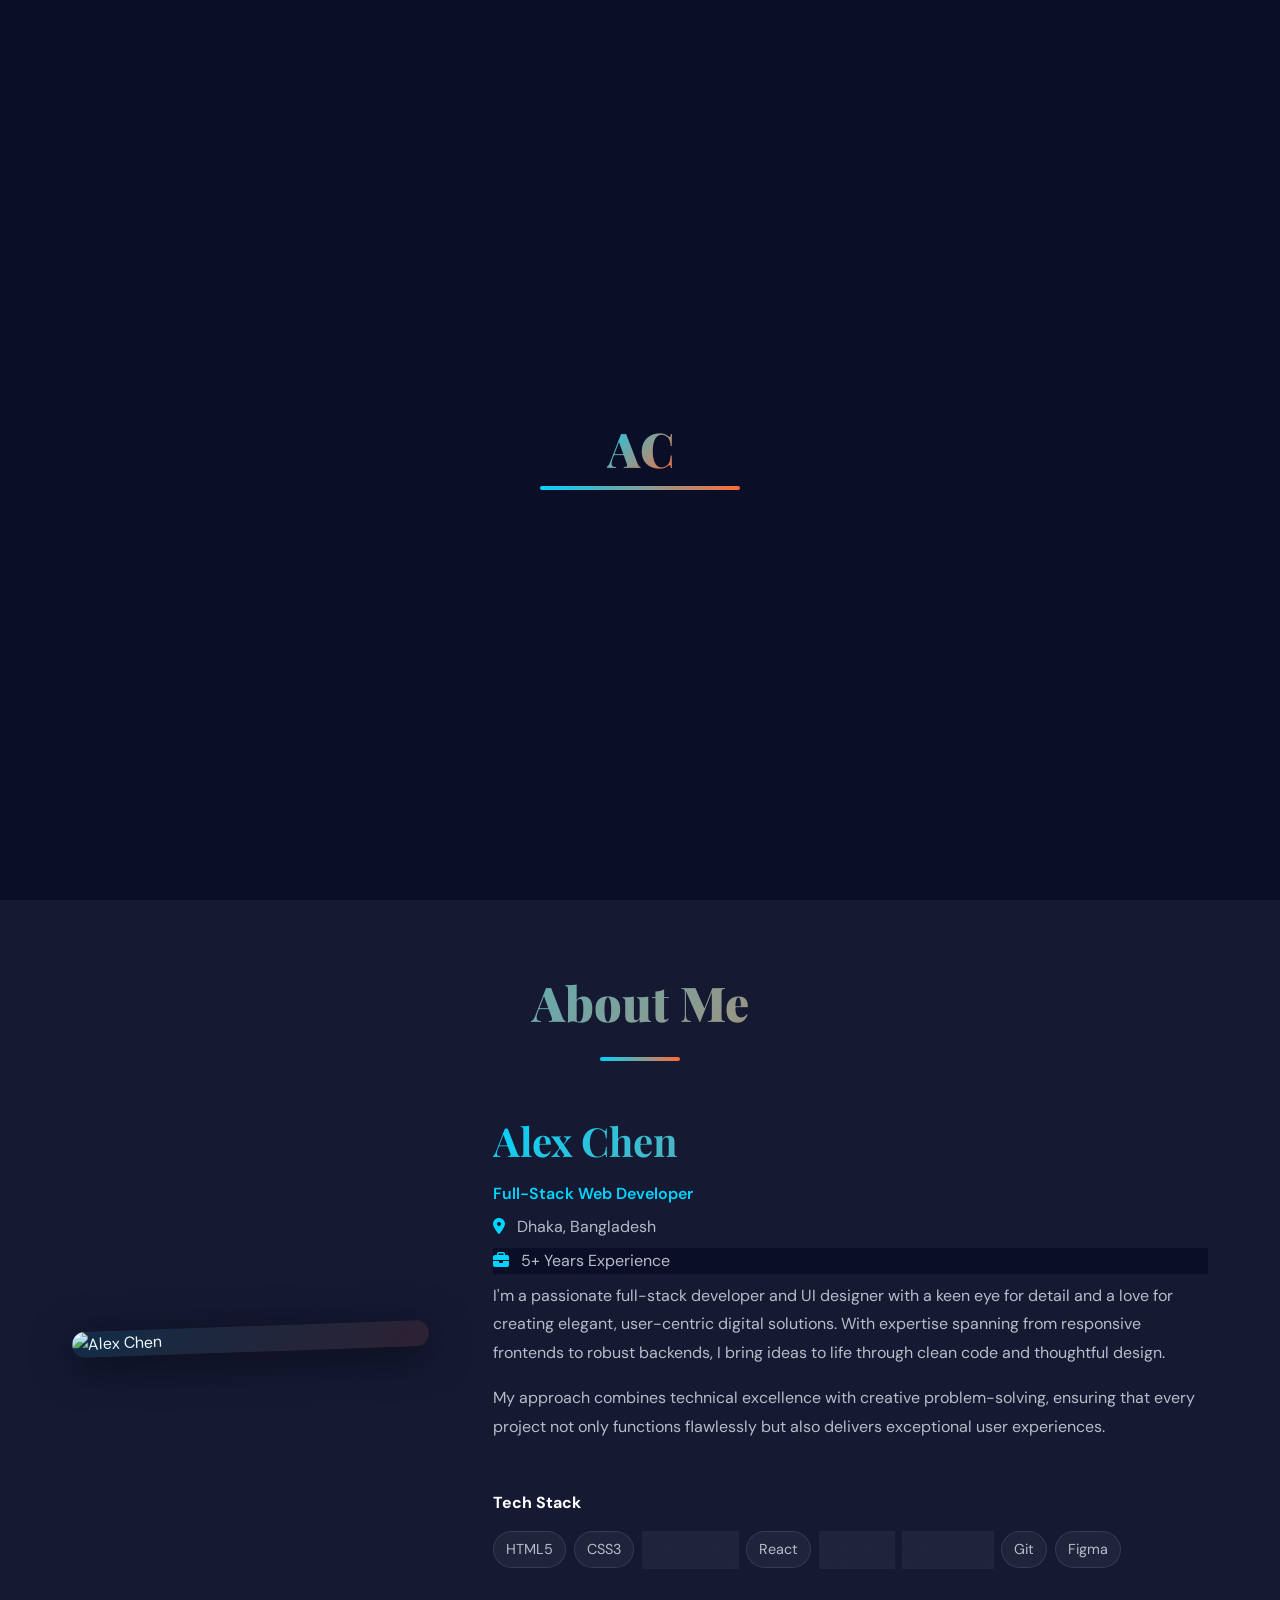
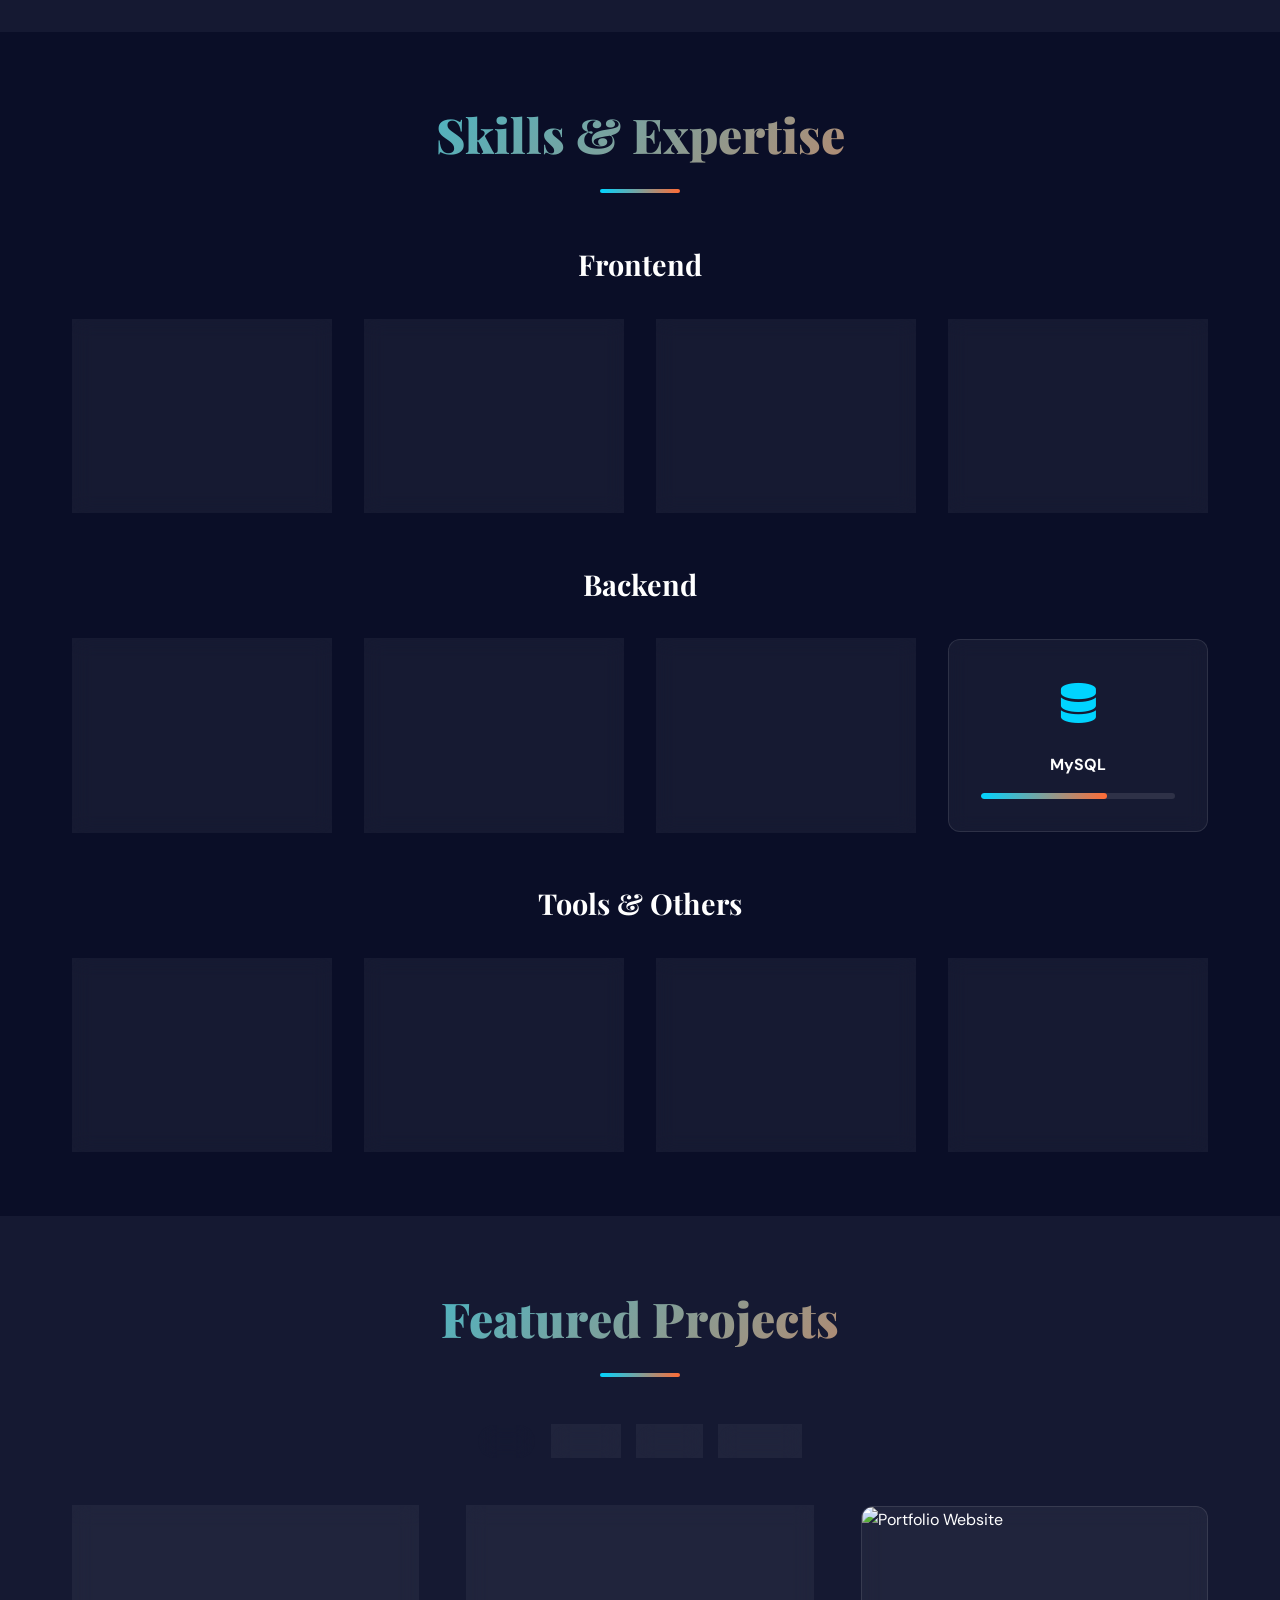
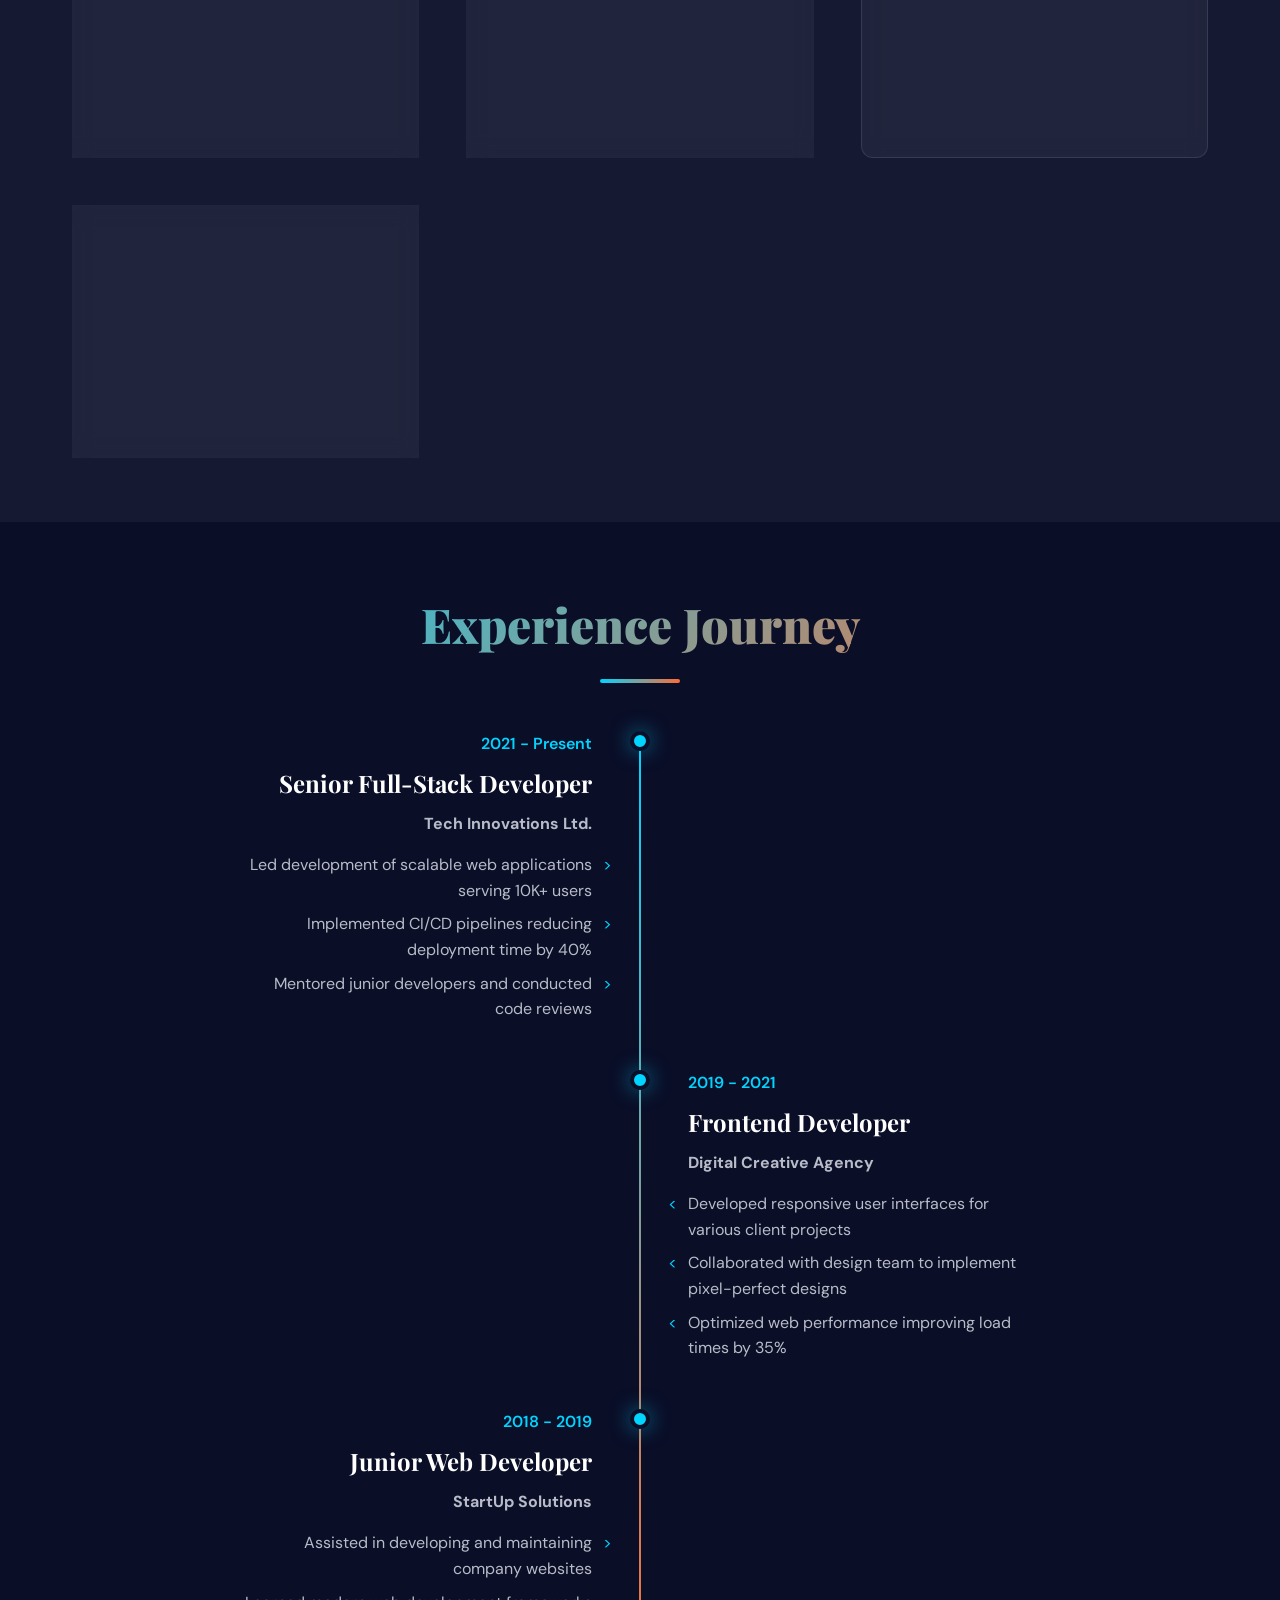
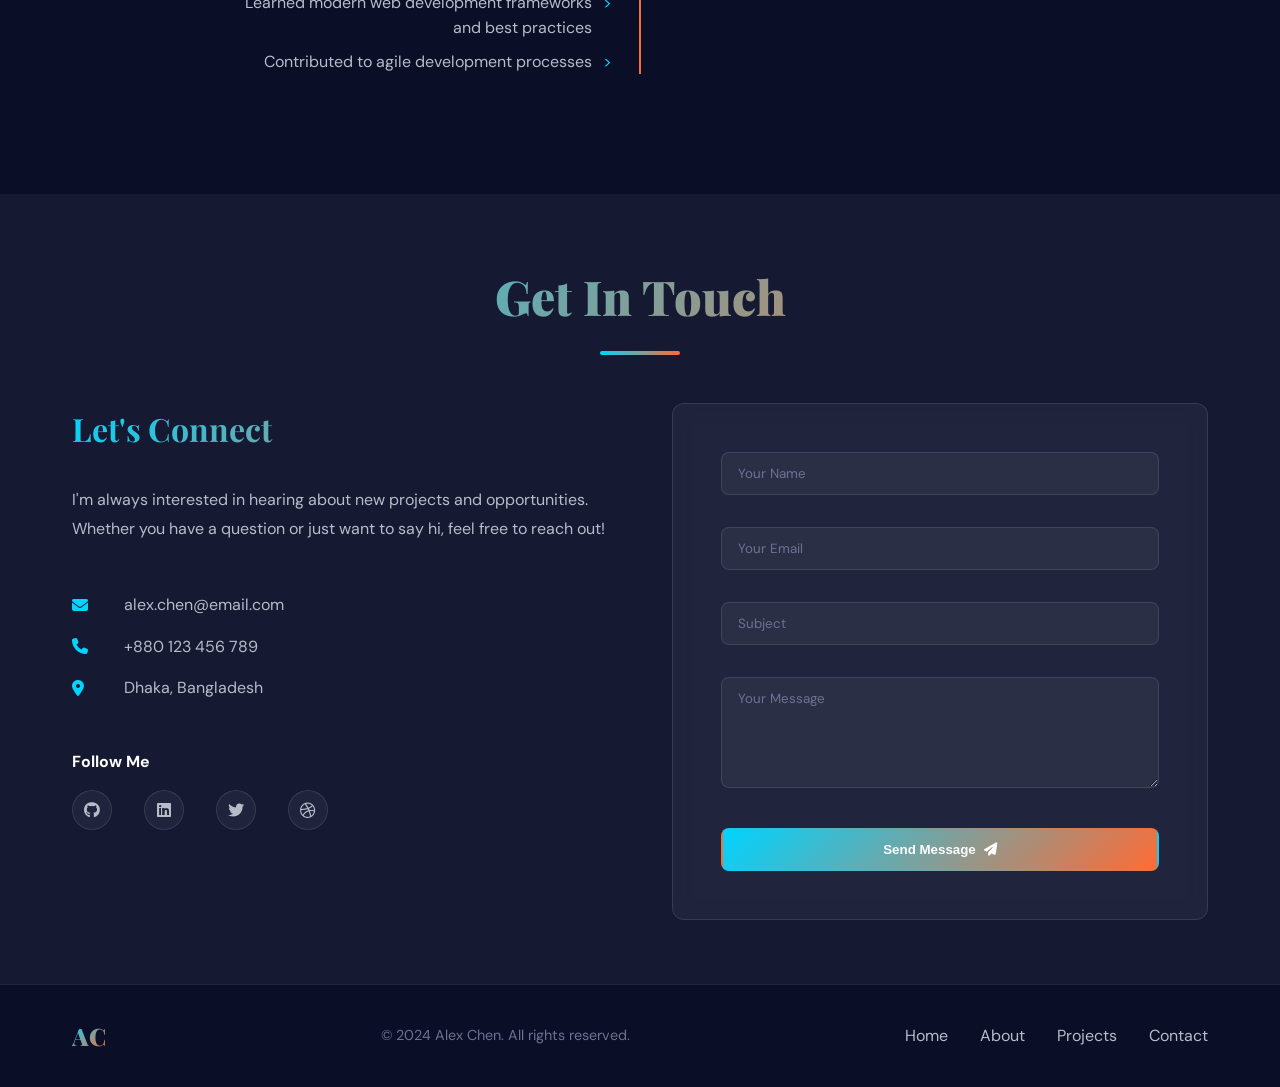
==== portfolio-single-file.html @ f61b3141 "Add files via upload" ====
<!DOCTYPE html>
<html lang="en">
<head>
    <meta charset="UTF-8">
    <meta name="viewport" content="width=device-width, initial-scale=1.0">
    <title>Alex Chen - Full-Stack Developer & UI Designer</title>
    <link rel="preconnect" href="https://fonts.googleapis.com">
    <link rel="preconnect" href="https://fonts.gstatic.com" crossorigin>
    <link href="https://fonts.googleapis.com/css2?family=Playfair+Display:wght@400;700;900&family=DM+Sans:wght@300;400;500;600;700&display=swap" rel="stylesheet">
    <link rel="stylesheet" href="https://cdnjs.cloudflare.com/ajax/libs/font-awesome/6.4.0/css/all.min.css">
    <style>
        :root {
            --primary-color: #00d4ff;
            --secondary-color: #ff6b35;
            --accent-color: #00d4ff;
            --bg-primary: #0a0e27;
            --bg-secondary: #151932;
            --bg-tertiary: #1e2139;
            --text-primary: #ffffff;
            --text-secondary: #b8bcc8;
            --text-muted: #6c7293;
            --border-color: rgba(255, 255, 255, 0.1);
            --glass-bg: rgba(255, 255, 255, 0.05);
            --glass-border: rgba(255, 255, 255, 0.1);
            --font-display: 'Playfair Display', serif;
            --font-body: 'DM Sans', sans-serif;
            --spacing-xs: 0.5rem;
            --spacing-sm: 1rem;
            --spacing-md: 2rem;
            --spacing-lg: 3rem;
            --spacing-xl: 4rem;
            --radius-sm: 8px;
            --radius-md: 12px;
            --radius-lg: 20px;
            --transition-fast: 0.2s ease;
            --transition-normal: 0.3s ease;
            --transition-slow: 0.5s ease;
            --shadow-sm: 0 2px 10px rgba(0, 0, 0, 0.3);
            --shadow-md: 0 4px 20px rgba(0, 0, 0, 0.4);
            --shadow-lg: 0 8px 40px rgba(0, 0, 0, 0.5);
            --shadow-glow: 0 0 30px rgba(0, 212, 255, 0.3);
        }

        * {
            margin: 0;
            padding: 0;
            box-sizing: border-box;
        }

        html {
            scroll-behavior: smooth;
        }

        body {
            font-family: var(--font-body);
            background: var(--bg-primary);
            color: var(--text-primary);
            line-height: 1.6;
            overflow-x: hidden;
        }

        body::before {
            content: '';
            position: fixed;
            top: 0;
            left: 0;
            width: 100%;
            height: 100%;
            background-image: repeating-linear-gradient(45deg, transparent, transparent 1px, rgba(255, 255, 255, 0.01) 1px, rgba(255, 255, 255, 0.01) 2px);
            pointer-events: none;
            z-index: 1;
        }

        .container {
            max-width: 1200px;
            margin: 0 auto;
            padding: 0 var(--spacing-md);
        }

        section {
            padding: var(--spacing-xl) 0;
            position: relative;
            z-index: 2;
        }

        .section-header {
            text-align: center;
            margin-bottom: var(--spacing-lg);
        }

        .section-title {
            font-family: var(--font-display);
            font-size: 3rem;
            font-weight: 900;
            background: linear-gradient(135deg, var(--primary-color), var(--secondary-color));
            -webkit-background-clip: text;
            -webkit-text-fill-color: transparent;
            background-clip: text;
            margin-bottom: var(--spacing-sm);
        }

        .section-line {
            width: 80px;
            height: 4px;
            background: linear-gradient(90deg, var(--primary-color), var(--secondary-color));
            margin: 0 auto;
            border-radius: 2px;
        }

        .loading-screen {
            position: fixed;
            top: 0;
            left: 0;
            width: 100%;
            height: 100%;
            background: var(--bg-primary);
            display: flex;
            align-items: center;
            justify-content: center;
            z-index: 9999;
            transition: opacity 0.5s ease, visibility 0.5s ease;
        }

        .loading-screen.hidden {
            opacity: 0;
            visibility: hidden;
        }

        .loading-content {
            text-align: center;
        }

        .loading-logo .logo-text {
            font-family: var(--font-display);
            font-size: 3rem;
            font-weight: 900;
            background: linear-gradient(135deg, var(--primary-color), var(--secondary-color));
            -webkit-background-clip: text;
            -webkit-text-fill-color: transparent;
            background-clip: text;
            animation: pulse 2s infinite;
        }

        .loading-bar {
            width: 200px;
            height: 4px;
            background: rgba(255, 255, 255, 0.1);
            border-radius: 2px;
            overflow: hidden;
            position: relative;
        }

        .loading-bar::after {
            content: '';
            position: absolute;
            top: 0;
            left: 0;
            width: 100%;
            height: 100%;
            background: linear-gradient(90deg, var(--primary-color), var(--secondary-color));
            animation: loading 2s ease-in-out infinite;
        }

        @keyframes loading {
            0% { transform: translateX(-100%); }
            50% { transform: translateX(0); }
            100% { transform: translateX(100%); }
        }

        @keyframes pulse {
            0%, 100% { opacity: 1; }
            50% { opacity: 0.7; }
        }

        .navbar {
            position: fixed;
            top: 0;
            left: 0;
            width: 100%;
            background: rgba(10, 14, 39, 0.8);
            backdrop-filter: blur(20px);
            border-bottom: 1px solid var(--border-color);
            z-index: 1000;
            transition: all var(--transition-normal);
        }

        .navbar.scrolled {
            background: rgba(10, 14, 39, 0.95);
        }

        .nav-container {
            max-width: 1200px;
            margin: 0 auto;
            padding: 0 var(--spacing-md);
            display: flex;
            align-items: center;
            justify-content: space-between;
            height: 80px;
        }

        .nav-logo .logo-text {
            font-family: var(--font-display);
            font-size: 1.8rem;
            font-weight: 900;
            background: linear-gradient(135deg, var(--primary-color), var(--secondary-color));
            -webkit-background-clip: text;
            -webkit-text-fill-color: transparent;
            background-clip: text;
        }

        .nav-menu {
            display: flex;
            list-style: none;
            gap: var(--spacing-lg);
        }

        .nav-link {
            color: var(--text-secondary);
            text-decoration: none;
            font-weight: 500;
            transition: color var(--transition-fast);
            position: relative;
        }

        .nav-link:hover,
        .nav-link.active {
            color: var(--primary-color);
        }

        .nav-link::after {
            content: '';
            position: absolute;
            bottom: -5px;
            left: 0;
            width: 0;
            height: 2px;
            background: var(--primary-color);
            transition: width var(--transition-fast);
        }

        .nav-link:hover::after,
        .nav-link.active::after {
            width: 100%;
        }

        .hamburger {
            display: none;
            flex-direction: column;
            cursor: pointer;
        }

        .bar {
            width: 25px;
            height: 3px;
            background: var(--text-primary);
            margin: 3px 0;
            transition: var(--transition-fast);
        }

        .hero {
            min-height: 100vh;
            display: flex;
            align-items: center;
            justify-content: center;
            position: relative;
            overflow: hidden;
        }

        .hero-background {
            position: absolute;
            top: 0;
            left: 0;
            width: 100%;
            height: 100%;
            z-index: -1;
        }

        .particles {
            position: absolute;
            top: 0;
            left: 0;
            width: 100%;
            height: 100%;
        }

        .gradient-overlay {
            position: absolute;
            top: 0;
            left: 0;
            width: 100%;
            height: 100%;
            background: radial-gradient(circle at 20% 50%, rgba(0, 212, 255, 0.1) 0%, transparent 50%),
                        radial-gradient(circle at 80% 80%, rgba(255, 107, 53, 0.1) 0%, transparent 50%),
                        radial-gradient(circle at 40% 20%, rgba(0, 212, 255, 0.05) 0%, transparent 50%);
        }

        .hero-content {
            text-align: center;
            z-index: 2;
            padding: 0 var(--spacing-md);
        }

        .hero-title {
            font-family: var(--font-display);
            font-size: clamp(3rem, 8vw, 6rem);
            font-weight: 900;
            margin-bottom: var(--spacing-md);
            overflow: hidden;
        }

        .name-reveal {
            display: inline-block;
            animation: revealText 1s ease forwards;
            transform: translateY(100%);
        }

        @keyframes revealText {
            to {
                transform: translateY(0);
            }
        }

        .hero-subtitle {
            font-size: 1.5rem;
            color: var(--text-secondary);
            margin-bottom: var(--spacing-md);
            min-height: 2em;
        }

        .typewriter {
            border-right: 3px solid var(--primary-color);
            animation: blink 1s infinite;
        }

        @keyframes blink {
            0%, 50% { border-color: var(--primary-color); }
            51%, 100% { border-color: transparent; }
        }

        .hero-description {
            font-size: 1.1rem;
            color: var(--text-secondary);
            margin-bottom: var(--spacing-lg);
            opacity: 0;
            animation: fadeInUp 1s ease 0.5s forwards;
        }

        .hero-cta {
            display: flex;
            gap: var(--spacing-md);
            justify-content: center;
            opacity: 0;
            animation: fadeInUp 1s ease 0.7s forwards;
        }

        @keyframes fadeInUp {
            to {
                opacity: 1;
                transform: translateY(0);
            }
            from {
                opacity: 0;
                transform: translateY(30px);
            }
        }

        .btn {
            display: inline-flex;
            align-items: center;
            gap: var(--spacing-xs);
            padding: 12px 24px;
            border-radius: var(--radius-sm);
            text-decoration: none;
            font-weight: 600;
            transition: all var(--transition-normal);
            cursor: pointer;
            border: 2px solid transparent;
            position: relative;
            overflow: hidden;
        }

        .btn-primary {
            background: linear-gradient(135deg, var(--primary-color), var(--secondary-color));
            color: var(--text-primary);
        }

        .btn-primary:hover {
            transform: translateY(-2px);
            box-shadow: var(--shadow-glow);
        }

        .btn-outline {
            background: transparent;
            color: var(--primary-color);
            border-color: var(--primary-color);
        }

        .btn-outline:hover {
            background: var(--primary-color);
            color: var(--bg-primary);
            transform: translateY(-2px);
        }

        .scroll-indicator {
            position: absolute;
            bottom: var(--spacing-lg);
            left: 50%;
            transform: translateX(-50%);
            text-align: center;
            color: var(--text-muted);
            animation: bounce 2s infinite;
        }

        .scroll-arrow {
            width: 30px;
            height: 30px;
            border-right: 2px solid var(--primary-color);
            border-bottom: 2px solid var(--primary-color);
            transform: rotate(45deg);
            margin: 0 auto var(--spacing-xs);
        }

        @keyframes bounce {
            0%, 20%, 50%, 80%, 100% { transform: translateX(-50%) translateY(0); }
            40% { transform: translateX(-50%) translateY(-10px); }
            60% { transform: translateX(-50%) translateY(-5px); }
        }

        .about {
            background: var(--bg-secondary);
        }

        .about-content {
            display: grid;
            grid-template-columns: 1fr 2fr;
            gap: var(--spacing-xl);
            align-items: center;
        }

        .about-image {
            position: relative;
        }

        .image-frame {
            position: relative;
            border-radius: var(--radius-lg);
            overflow: hidden;
            box-shadow: var(--shadow-lg);
            transform: rotate(-2deg);
            transition: transform var(--transition-normal);
        }

        .image-frame:hover {
            transform: rotate(0deg);
        }

        .image-frame img {
            width: 100%;
            height: auto;
            display: block;
        }

        .image-overlay {
            position: absolute;
            top: 0;
            left: 0;
            width: 100%;
            height: 100%;
            background: linear-gradient(135deg, rgba(0, 212, 255, 0.1), rgba(255, 107, 53, 0.1));
        }

        .about-info h3 {
            font-family: var(--font-display);
            font-size: 2.5rem;
            margin-bottom: var(--spacing-xs);
            background: linear-gradient(135deg, var(--primary-color), var(--secondary-color));
            -webkit-background-clip: text;
            -webkit-text-fill-color: transparent;
            background-clip: text;
        }

        .profession {
            color: var(--primary-color);
            font-weight: 600;
            margin-bottom: var(--spacing-xs);
        }

        .location, .experience {
            color: var(--text-secondary);
            margin-bottom: var(--spacing-xs);
        }

        .location i, .experience i {
            margin-right: var(--spacing-xs);
            color: var(--primary-color);
        }

        .about-bio {
            margin-bottom: var(--spacing-lg);
        }

        .about-bio p {
            color: var(--text-secondary);
            margin-bottom: var(--spacing-sm);
            line-height: 1.8;
        }

        .tech-stack h4 {
            color: var(--text-primary);
            margin-bottom: var(--spacing-sm);
        }

        .tech-tags {
            display: flex;
            flex-wrap: wrap;
            gap: var(--spacing-xs);
        }

        .tech-tag {
            background: var(--glass-bg);
            border: 1px solid var(--glass-border);
            padding: 6px 12px;
            border-radius: 20px;
            font-size: 0.9rem;
            color: var(--text-secondary);
            backdrop-filter: blur(10px);
            transition: all var(--transition-fast);
        }

        .tech-tag:hover {
            background: var(--primary-color);
            color: var(--bg-primary);
            transform: translateY(-2px);
        }

        .skills {
            background: var(--bg-primary);
        }

        .skills-categories {
            display: grid;
            gap: var(--spacing-lg);
        }

        .category-title {
            font-family: var(--font-display);
            font-size: 1.8rem;
            margin-bottom: var(--spacing-md);
            color: var(--text-primary);
            text-align: center;
        }

        .skill-grid {
            display: grid;
            grid-template-columns: repeat(auto-fit, minmax(200px, 1fr));
            gap: var(--spacing-md);
        }

        .skill-card {
            background: var(--glass-bg);
            border: 1px solid var(--glass-border);
            padding: var(--spacing-md);
            border-radius: var(--radius-md);
            text-align: center;
            backdrop-filter: blur(10px);
            transition: all var(--transition-normal);
            position: relative;
            overflow: hidden;
        }

        .skill-card::before {
            content: '';
            position: absolute;
            top: 0;
            left: 0;
            width: 100%;
            height: 100%;
            background: linear-gradient(135deg, rgba(0, 212, 255, 0.1), rgba(255, 107, 53, 0.1));
            opacity: 0;
            transition: opacity var(--transition-normal);
        }

        .skill-card:hover {
            transform: translateY(-5px);
            box-shadow: var(--shadow-glow);
        }

        .skill-card:hover::before {
            opacity: 1;
        }

        .skill-icon {
            font-size: 2.5rem;
            color: var(--primary-color);
            margin-bottom: var(--spacing-sm);
            position: relative;
            z-index: 2;
        }

        .skill-card h4 {
            color: var(--text-primary);
            margin-bottom: var(--spacing-sm);
            position: relative;
            z-index: 2;
        }

        .skill-level {
            width: 100%;
            height: 6px;
            background: rgba(255, 255, 255, 0.1);
            border-radius: 3px;
            overflow: hidden;
            position: relative;
            z-index: 2;
        }

        .level-bar {
            height: 100%;
            background: linear-gradient(90deg, var(--primary-color), var(--secondary-color));
            border-radius: 3px;
            width: var(--skill-level);
            transition: width 1s ease;
        }

        .projects {
            background: var(--bg-secondary);
        }

        .project-filters {
            display: flex;
            justify-content: center;
            gap: var(--spacing-sm);
            margin-bottom: var(--spacing-lg);
            flex-wrap: wrap;
        }

        .filter-btn {
            background: var(--glass-bg);
            border: 1px solid var(--glass-border);
            color: var(--text-secondary);
            padding: 8px 20px;
            border-radius: 20px;
            cursor: pointer;
            transition: all var(--transition-fast);
            backdrop-filter: blur(10px);
        }

        .filter-btn:hover,
        .filter-btn.active {
            background: var(--primary-color);
            color: var(--bg-primary);
            border-color: var(--primary-color);
        }

        .projects-grid {
            display: grid;
            grid-template-columns: repeat(auto-fit, minmax(300px, 1fr));
            gap: var(--spacing-lg);
        }

        .project-card {
            background: var(--glass-bg);
            border: 1px solid var(--glass-border);
            border-radius: var(--radius-md);
            overflow: hidden;
            backdrop-filter: blur(10px);
            transition: all var(--transition-normal);
            cursor: pointer;
        }

        .project-card:hover {
            transform: translateY(-10px);
            box-shadow: var(--shadow-lg);
        }

        .project-image {
            position: relative;
            height: 250px;
            overflow: hidden;
        }

        .project-image img {
            width: 100%;
            height: 100%;
            object-fit: cover;
            transition: transform var(--transition-normal);
        }

        .project-card:hover .project-image img {
            transform: scale(1.1);
        }

        .project-overlay {
            position: absolute;
            top: 0;
            left: 0;
            width: 100%;
            height: 100%;
            background: linear-gradient(to bottom, rgba(10, 14, 39, 0.8), rgba(10, 14, 39, 0.95));
            display: flex;
            align-items: center;
            justify-content: center;
            opacity: 0;
            transition: opacity var(--transition-normal);
        }

        .project-card:hover .project-overlay {
            opacity: 1;
        }

        .project-content {
            text-align: center;
            padding: var(--spacing-md);
            transform: translateY(20px);
            transition: transform var(--transition-normal);
        }

        .project-card:hover .project-content {
            transform: translateY(0);
        }

        .project-content h3 {
            font-family: var(--font-display);
            font-size: 1.5rem;
            margin-bottom: var(--spacing-sm);
            color: var(--primary-color);
        }

        .project-content p {
            color: var(--text-secondary);
            margin-bottom: var(--spacing-md);
            line-height: 1.6;
        }

        .project-tech {
            display: flex;
            justify-content: center;
            gap: var(--spacing-xs);
            margin-bottom: var(--spacing-md);
            flex-wrap: wrap;
        }

        .project-tech span {
            background: rgba(0, 212, 255, 0.2);
            color: var(--primary-color);
            padding: 4px 8px;
            border-radius: 12px;
            font-size: 0.8rem;
        }

        .project-links {
            display: flex;
            justify-content: center;
            gap: var(--spacing-md);
        }

        .project-link {
            color: var(--text-primary);
            text-decoration: none;
            font-size: 0.9rem;
            transition: color var(--transition-fast);
        }

        .project-link:hover {
            color: var(--primary-color);
        }

        .experience {
            background: var(--bg-primary);
        }

        .timeline {
            position: relative;
            max-width: 800px;
            margin: 0 auto;
        }

        .timeline::before {
            content: '';
            position: absolute;
            left: 50%;
            top: 0;
            bottom: 0;
            width: 2px;
            background: linear-gradient(to bottom, var(--primary-color), var(--secondary-color));
            transform: translateX(-50%);
        }

        .timeline-item {
            position: relative;
            margin-bottom: var(--spacing-lg);
            opacity: 0;
            transform: translateY(30px);
            transition: all var(--transition-normal);
        }

        .timeline-item.visible {
            opacity: 1;
            transform: translateY(0);
        }

        .timeline-item:nth-child(odd) .timeline-content {
            margin-right: 50%;
            padding-right: var(--spacing-lg);
            text-align: right;
        }

        .timeline-item:nth-child(even) .timeline-content {
            margin-left: 50%;
            padding-left: var(--spacing-lg);
        }

        .timeline-dot {
            position: absolute;
            left: 50%;
            top: 0;
            width: 20px;
            height: 20px;
            background: var(--primary-color);
            border: 4px solid var(--bg-primary);
            border-radius: 50%;
            transform: translateX(-50%);
            box-shadow: 0 0 20px rgba(0, 212, 255, 0.5);
        }

        .timeline-date {
            color: var(--primary-color);
            font-weight: 600;
            margin-bottom: var(--spacing-xs);
        }

        .timeline-content h3 {
            font-family: var(--font-display);
            font-size: 1.5rem;
            margin-bottom: var(--spacing-xs);
            color: var(--text-primary);
        }

        .timeline-content h4 {
            color: var(--text-secondary);
            margin-bottom: var(--spacing-sm);
        }

        .timeline-content ul {
            list-style: none;
            color: var(--text-secondary);
        }

        .timeline-content li {
            margin-bottom: var(--spacing-xs);
            position: relative;
        }

        .timeline-item:nth-child(odd) .timeline-content li::before {
            content: '>';
            position: absolute;
            right: -20px;
            color: var(--primary-color);
        }

        .timeline-item:nth-child(even) .timeline-content li::before {
            content: '<';
            position: absolute;
            left: -20px;
            color: var(--primary-color);
        }

        .contact {
            background: var(--bg-secondary);
        }

        .contact-content {
            display: grid;
            grid-template-columns: 1fr 1fr;
            gap: var(--spacing-xl);
        }

        .contact-info h3 {
            font-family: var(--font-display);
            font-size: 2rem;
            margin-bottom: var(--spacing-md);
            background: linear-gradient(135deg, var(--primary-color), var(--secondary-color));
            -webkit-background-clip: text;
            -webkit-text-fill-color: transparent;
            background-clip: text;
        }

        .contact-info p {
            color: var(--text-secondary);
            margin-bottom: var(--spacing-lg);
            line-height: 1.8;
        }

        .contact-details {
            margin-bottom: var(--spacing-lg);
        }

        .contact-item {
            display: flex;
            align-items: center;
            gap: var(--spacing-md);
            margin-bottom: var(--spacing-sm);
            color: var(--text-secondary);
        }

        .contact-item i {
            color: var(--primary-color);
            width: 20px;
        }

        .social-links h4 {
            color: var(--text-primary);
            margin-bottom: var(--spacing-sm);
        }

        .social-icons {
            display: flex;
            gap: var(--spacing-md);
        }

        .social-icon {
            width: 40px;
            height: 40px;
            background: var(--glass-bg);
            border: 1px solid var(--glass-border);
            border-radius: 50%;
            display: flex;
            align-items: center;
            justify-content: center;
            color: var(--text-secondary);
            text-decoration: none;
            transition: all var(--transition-fast);
            backdrop-filter: blur(10px);
        }

        .social-icon:hover {
            background: var(--primary-color);
            color: var(--bg-primary);
            transform: translateY(-3px);
        }

        .contact-form {
            background: var(--glass-bg);
            border: 1px solid var(--glass-border);
            padding: var(--spacing-lg);
            border-radius: var(--radius-md);
            backdrop-filter: blur(10px);
        }

        .form-group {
            margin-bottom: var(--spacing-md);
        }

        .form-group input,
        .form-group textarea {
            width: 100%;
            padding: 12px 16px;
            background: rgba(255, 255, 255, 0.05);
            border: 1px solid rgba(255, 255, 255, 0.1);
            border-radius: var(--radius-sm);
            color: var(--text-primary);
            font-family: var(--font-body);
            transition: all var(--transition-fast);
        }

        .form-group input::placeholder,
        .form-group textarea::placeholder {
            color: var(--text-muted);
        }

        .form-group input:focus,
        .form-group textarea:focus {
            outline: none;
            border-color: var(--primary-color);
            background: rgba(0, 212, 255, 0.05);
        }

        .contact-form .btn {
            width: 100%;
            justify-content: center;
        }

        .footer {
            background: var(--bg-primary);
            border-top: 1px solid var(--border-color);
            padding: var(--spacing-md) 0;
        }

        .footer-content {
            display: flex;
            align-items: center;
            justify-content: space-between;
            flex-wrap: wrap;
            gap: var(--spacing-md);
        }

        .footer-logo .logo-text {
            font-family: var(--font-display);
            font-size: 1.5rem;
            font-weight: 900;
            background: linear-gradient(135deg, var(--primary-color), var(--secondary-color));
            -webkit-background-clip: text;
            -webkit-text-fill-color: transparent;
            background-clip: text;
        }

        .footer-text p {
            color: var(--text-muted);
            font-size: 0.9rem;
        }

        .footer-links {
            display: flex;
            gap: var(--spacing-md);
        }

        .footer-links a {
            color: var(--text-secondary);
            text-decoration: none;
            transition: color var(--transition-fast);
        }

        .footer-links a:hover {
            color: var(--primary-color);
        }

        @media (max-width: 768px) {
            .container {
                padding: 0 var(--spacing-sm);
            }

            .section-title {
                font-size: 2rem;
            }

            .nav-menu {
                position: fixed;
                left: -100%;
                top: 80px;
                flex-direction: column;
                background: rgba(10, 14, 39, 0.98);
                width: 100%;
                text-align: center;
                transition: 0.3s;
                backdrop-filter: blur(20px);
                padding: var(--spacing-lg) 0;
            }

            .nav-menu.active {
                left: 0;
            }

            .hamburger {
                display: flex;
            }

            .hamburger.active .bar:nth-child(2) {
                opacity: 0;
            }

            .hamburger.active .bar:nth-child(1) {
                transform: translateY(8px) rotate(45deg);
            }

            .hamburger.active .bar:nth-child(3) {
                transform: translateY(-8px) rotate(-45deg);
            }

            .hero-title {
                font-size: 3rem;
            }

            .hero-cta {
                flex-direction: column;
                align-items: center;
            }

            .about-content {
                grid-template-columns: 1fr;
                text-align: center;
            }

            .about-image {
                max-width: 300px;
                margin: 0 auto;
            }

            .timeline::before {
                left: 30px;
            }

            .timeline-item:nth-child(odd) .timeline-content,
            .timeline-item:nth-child(even) .timeline-content {
                margin-left: 60px;
                margin-right: 0;
                padding-left: 0;
                padding-right: 0;
                text-align: left;
            }

            .timeline-dot {
                left: 30px;
            }

            .timeline-item:nth-child(odd) .timeline-content li::before,
            .timeline-item:nth-child(even) .timeline-content li::before {
                content: '>';
                position: absolute;
                left: -20px;
            }

            .contact-content {
                grid-template-columns: 1fr;
            }

            .footer-content {
                flex-direction: column;
                text-align: center;
            }
        }

        @media (max-width: 480px) {
            .skill-grid {
                grid-template-columns: 1fr;
            }

            .projects-grid {
                grid-template-columns: 1fr;
            }

            .project-filters {
                gap: var(--spacing-xs);
            }

            .filter-btn {
                padding: 6px 12px;
                font-size: 0.9rem;
            }
        }

        .fade-in {
            opacity: 0;
            transform: translateY(30px);
            transition: all var(--transition-normal);
        }

        .fade-in.visible {
            opacity: 1;
            transform: translateY(0);
        }

        @keyframes float {
            0% {
                transform: translateY(0px) translateX(0px);
                opacity: 0;
            }
            10% {
                opacity: 1;
            }
            90% {
                opacity: 1;
            }
            100% {
                transform: translateY(-100vh) translateX(50px);
                opacity: 0;
            }
        }

        ::-webkit-scrollbar {
            width: 10px;
        }

        ::-webkit-scrollbar-track {
            background: var(--bg-primary);
        }

        ::-webkit-scrollbar-thumb {
            background: linear-gradient(to bottom, var(--primary-color), var(--secondary-color));
            border-radius: 5px;
        }

        ::-webkit-scrollbar-thumb:hover {
            background: var(--primary-color);
        }
    </style>
</head>
<body>
    <div id="loading-screen" class="loading-screen">
        <div class="loading-content">
            <div class="loading-logo">
                <span class="logo-text">AC</span>
            </div>
            <div class="loading-bar"></div>
        </div>
    </div>

    <nav id="navbar" class="navbar">
        <div class="nav-container">
            <div class="nav-logo">
                <span class="logo-text">AC</span>
            </div>
            <ul class="nav-menu">
                <li class="nav-item"><a href="#home" class="nav-link">Home</a></li>
                <li class="nav-item"><a href="#about" class="nav-link">About</a></li>
                <li class="nav-item"><a href="#skills" class="nav-link">Skills</a></li>
                <li class="nav-item"><a href="#projects" class="nav-link">Projects</a></li>
                <li class="nav-item"><a href="#experience" class="nav-link">Experience</a></li>
                <li class="nav-item"><a href="#contact" class="nav-link">Contact</a></li>
            </ul>
            <div class="hamburger">
                <span class="bar"></span>
                <span class="bar"></span>
                <span class="bar"></span>
            </div>
        </div>
    </nav>

    <section id="home" class="hero">
        <div class="hero-background">
            <div class="particles" id="particles"></div>
            <div class="gradient-overlay"></div>
        </div>
        <div class="hero-content">
            <div class="hero-text">
                <h1 class="hero-title">
                    <span class="name-reveal">Alex Chen</span>
                </h1>
                <div class="hero-subtitle">
                    <span class="typewriter"></span>
                </div>
                <div class="hero-description">
                    <p>Crafting digital experiences with passion and precision</p>
                </div>
                <div class="hero-cta">
                    <a href="#projects" class="btn btn-primary">View My Work</a>
                    <a href="#" class="btn btn-outline" id="download-cv">Download CV</a>
                </div>
            </div>
        </div>
        <div class="scroll-indicator">
            <div class="scroll-arrow"></div>
            <span>Scroll</span>
        </div>
    </section>

    <section id="about" class="about">
        <div class="container">
            <div class="section-header">
                <h2 class="section-title">About Me</h2>
                <div class="section-line"></div>
            </div>
            <div class="about-content">
                <div class="about-image">
                    <div class="image-frame">
                        <img src="https://picsum.photos/seed/alexchen/400/500" alt="Alex Chen">
                        <div class="image-overlay"></div>
                    </div>
                </div>
                <div class="about-text">
                    <div class="about-info">
                        <h3>Alex Chen</h3>
                        <p class="profession">Full-Stack Web Developer</p>
                        <p class="location"><i class="fas fa-map-marker-alt"></i> Dhaka, Bangladesh</p>
                        <p class="experience"><i class="fas fa-briefcase"></i> 5+ Years Experience</p>
                    </div>
                    <div class="about-bio">
                        <p>I'm a passionate full-stack developer and UI designer with a keen eye for detail and a love for creating elegant, user-centric digital solutions. With expertise spanning from responsive frontends to robust backends, I bring ideas to life through clean code and thoughtful design.</p>
                        <p>My approach combines technical excellence with creative problem-solving, ensuring that every project not only functions flawlessly but also delivers exceptional user experiences.</p>
                    </div>
                    <div class="tech-stack">
                        <h4>Tech Stack</h4>
                        <div class="tech-tags">
                            <span class="tech-tag">HTML5</span>
                            <span class="tech-tag">CSS3</span>
                            <span class="tech-tag">JavaScript</span>
                            <span class="tech-tag">React</span>
                            <span class="tech-tag">Node.js</span>
                            <span class="tech-tag">MongoDB</span>
                            <span class="tech-tag">Git</span>
                            <span class="tech-tag">Figma</span>
                        </div>
                    </div>
                </div>
            </div>
        </div>
    </section>

    <section id="skills" class="skills">
        <div class="container">
            <div class="section-header">
                <h2 class="section-title">Skills & Expertise</h2>
                <div class="section-line"></div>
            </div>
            <div class="skills-categories">
                <div class="skill-category">
                    <h3 class="category-title">Frontend</h3>
                    <div class="skill-grid">
                        <div class="skill-card">
                            <div class="skill-icon"><i class="fab fa-html5"></i></div>
                            <h4>HTML5</h4>
                            <div class="skill-level">
                                <div class="level-bar" style="--skill-level: 95%"></div>
                            </div>
                        </div>
                        <div class="skill-card">
                            <div class="skill-icon"><i class="fab fa-css3-alt"></i></div>
                            <h4>CSS3</h4>
                            <div class="skill-level">
                                <div class="level-bar" style="--skill-level: 90%"></div>
                            </div>
                        </div>
                        <div class="skill-card">
                            <div class="skill-icon"><i class="fab fa-js"></i></div>
                            <h4>JavaScript</h4>
                            <div class="skill-level">
                                <div class="level-bar" style="--skill-level: 85%"></div>
                            </div>
                        </div>
                        <div class="skill-card">
                            <div class="skill-icon"><i class="fab fa-react"></i></div>
                            <h4>React</h4>
                            <div class="skill-level">
                                <div class="level-bar" style="--skill-level: 80%"></div>
                            </div>
                        </div>
                    </div>
                </div>
                <div class="skill-category">
                    <h3 class="category-title">Backend</h3>
                    <div class="skill-grid">
                        <div class="skill-card">
                            <div class="skill-icon"><i class="fab fa-node-js"></i></div>
                            <h4>Node.js</h4>
                            <div class="skill-level">
                                <div class="level-bar" style="--skill-level: 75%"></div>
                            </div>
                        </div>
                        <div class="skill-card">
                            <div class="skill-icon"><i class="fas fa-database"></i></div>
                            <h4>MongoDB</h4>
                            <div class="skill-level">
                                <div class="level-bar" style="--skill-level: 70%"></div>
                            </div>
                        </div>
                        <div class="skill-card">
                            <div class="skill-icon"><i class="fas fa-server"></i></div>
                            <h4>Express.js</h4>
                            <div class="skill-level">
                                <div class="level-bar" style="--skill-level: 72%"></div>
                            </div>
                        </div>
                        <div class="skill-card">
                            <div class="skill-icon"><i class="fas fa-database"></i></div>
                            <h4>MySQL</h4>
                            <div class="skill-level">
                                <div class="level-bar" style="--skill-level: 65%"></div>
                            </div>
                        </div>
                    </div>
                </div>
                <div class="skill-category">
                    <h3 class="category-title">Tools & Others</h3>
                    <div class="skill-grid">
                        <div class="skill-card">
                            <div class="skill-icon"><i class="fab fa-git-alt"></i></div>
                            <h4>Git</h4>
                            <div class="skill-level">
                                <div class="level-bar" style="--skill-level: 88%"></div>
                            </div>
                        </div>
                        <div class="skill-card">
                            <div class="skill-icon"><i class="fab fa-figma"></i></div>
                            <h4>Figma</h4>
                            <div class="skill-level">
                                <div class="level-bar" style="--skill-level: 82%"></div>
                            </div>
                        </div>
                        <div class="skill-card">
                            <div class="skill-icon"><i class="fab fa-docker"></i></div>
                            <h4>Docker</h4>
                            <div class="skill-level">
                                <div class="level-bar" style="--skill-level: 60%"></div>
                            </div>
                        </div>
                        <div class="skill-card">
                            <div class="skill-icon"><i class="fab fa-aws"></i></div>
                            <h4>AWS</h4>
                            <div class="skill-level">
                                <div class="level-bar" style="--skill-level: 55%"></div>
                            </div>
                        </div>
                    </div>
                </div>
            </div>
        </div>
    </section>

    <section id="projects" class="projects">
        <div class="container">
            <div class="section-header">
                <h2 class="section-title">Featured Projects</h2>
                <div class="section-line"></div>
            </div>
            <div class="project-filters">
                <button class="filter-btn active" data-filter="all">All</button>
                <button class="filter-btn" data-filter="web">Web</button>
                <button class="filter-btn" data-filter="app">App</button>
                <button class="filter-btn" data-filter="design">Design</button>
            </div>
            <div class="projects-grid">
                <div class="project-card" data-category="web">
                    <div class="project-image">
                        <img src="https://picsum.photos/seed/ecommerce/600/400" alt="E-Commerce Platform">
                        <div class="project-overlay">
                            <div class="project-content">
                                <h3>E-Commerce Platform</h3>
                                <p>A modern e-commerce solution with real-time inventory management and seamless checkout experience.</p>
                                <div class="project-tech">
                                    <span>React</span>
                                    <span>Node.js</span>
                                    <span>MongoDB</span>
                                </div>
                                <div class="project-links">
                                    <a href="#" class="project-link"><i class="fas fa-external-link-alt"></i> Live Demo</a>
                                    <a href="#" class="project-link"><i class="fab fa-github"></i> GitHub</a>
                                </div>
                            </div>
                        </div>
                    </div>
                </div>
                <div class="project-card" data-category="app">
                    <div class="project-image">
                        <img src="https://picsum.photos/seed/taskmanager/600/400" alt="Task Management App">
                        <div class="project-overlay">
                            <div class="project-content">
                                <h3>Task Management App</h3>
                                <p>Collaborative task management tool with real-time updates and team collaboration features.</p>
                                <div class="project-tech">
                                    <span>Vue.js</span>
                                    <span>Firebase</span>
                                    <span>Tailwind</span>
                                </div>
                                <div class="project-links">
                                    <a href="#" class="project-link"><i class="fas fa-external-link-alt"></i> Live Demo</a>
                                    <a href="#" class="project-link"><i class="fab fa-github"></i> GitHub</a>
                                </div>
                            </div>
                        </div>
                    </div>
                </div>
                <div class="project-card" data-category="design">
                    <div class="project-image">
                        <img src="https://picsum.photos/seed/portfolio/600/400" alt="Portfolio Website">
                        <div class="project-overlay">
                            <div class="project-content">
                                <h3>Creative Portfolio</h3>
                                <p>Stunning portfolio website with smooth animations and interactive design elements.</p>
                                <div class="project-tech">
                                    <span>HTML5</span>
                                    <span>CSS3</span>
                                    <span>JavaScript</span>
                                </div>
                                <div class="project-links">
                                    <a href="#" class="project-link"><i class="fas fa-external-link-alt"></i> Live Demo</a>
                                    <a href="#" class="project-link"><i class="fab fa-github"></i> GitHub</a>
                                </div>
                            </div>
                        </div>
                    </div>
                </div>
                <div class="project-card" data-category="web">
                    <div class="project-image">
                        <img src="https://picsum.photos/seed/dashboard/600/400" alt="Analytics Dashboard">
                        <div class="project-overlay">
                            <div class="project-content">
                                <h3>Analytics Dashboard</h3>
                                <p>Comprehensive analytics dashboard with real-time data visualization and reporting.</p>
                                <div class="project-tech">
                                    <span>React</span>
                                    <span>D3.js</span>
                                    <span>Express</span>
                                </div>
                                <div class="project-links">
                                    <a href="#" class="project-link"><i class="fas fa-external-link-alt"></i> Live Demo</a>
                                    <a href="#" class="project-link"><i class="fab fa-github"></i> GitHub</a>
                                </div>
                            </div>
                        </div>
                    </div>
                </div>
            </div>
        </div>
    </section>

    <section id="experience" class="experience">
        <div class="container">
            <div class="section-header">
                <h2 class="section-title">Experience Journey</h2>
                <div class="section-line"></div>
            </div>
            <div class="timeline">
                <div class="timeline-item">
                    <div class="timeline-dot"></div>
                    <div class="timeline-content">
                        <div class="timeline-date">2021 - Present</div>
                        <h3>Senior Full-Stack Developer</h3>
                        <h4>Tech Innovations Ltd.</h4>
                        <ul>
                            <li>Led development of scalable web applications serving 10K+ users</li>
                            <li>Implemented CI/CD pipelines reducing deployment time by 40%</li>
                            <li>Mentored junior developers and conducted code reviews</li>
                        </ul>
                    </div>
                </div>
                <div class="timeline-item">
                    <div class="timeline-dot"></div>
                    <div class="timeline-content">
                        <div class="timeline-date">2019 - 2021</div>
                        <h3>Frontend Developer</h3>
                        <h4>Digital Creative Agency</h4>
                        <ul>
                            <li>Developed responsive user interfaces for various client projects</li>
                            <li>Collaborated with design team to implement pixel-perfect designs</li>
                            <li>Optimized web performance improving load times by 35%</li>
                        </ul>
                    </div>
                </div>
                <div class="timeline-item">
                    <div class="timeline-dot"></div>
                    <div class="timeline-content">
                        <div class="timeline-date">2018 - 2019</div>
                        <h3>Junior Web Developer</h3>
                        <h4>StartUp Solutions</h4>
                        <ul>
                            <li>Assisted in developing and maintaining company websites</li>
                            <li>Learned modern web development frameworks and best practices</li>
                            <li>Contributed to agile development processes</li>
                        </ul>
                    </div>
                </div>
            </div>
        </div>
    </section>

    <section id="contact" class="contact">
        <div class="container">
            <div class="section-header">
                <h2 class="section-title">Get In Touch</h2>
                <div class="section-line"></div>
            </div>
            <div class="contact-content">
                <div class="contact-info">
                    <h3>Let's Connect</h3>
                    <p>I'm always interested in hearing about new projects and opportunities. Whether you have a question or just want to say hi, feel free to reach out!</p>
                    <div class="contact-details">
                        <div class="contact-item">
                            <i class="fas fa-envelope"></i>
                            <span>alex.chen@email.com</span>
                        </div>
                        <div class="contact-item">
                            <i class="fas fa-phone"></i>
                            <span>+880 123 456 789</span>
                        </div>
                        <div class="contact-item">
                            <i class="fas fa-map-marker-alt"></i>
                            <span>Dhaka, Bangladesh</span>
                        </div>
                    </div>
                    <div class="social-links">
                        <h4>Follow Me</h4>
                        <div class="social-icons">
                            <a href="#" class="social-icon"><i class="fab fa-github"></i></a>
                            <a href="#" class="social-icon"><i class="fab fa-linkedin"></i></a>
                            <a href="#" class="social-icon"><i class="fab fa-twitter"></i></a>
                            <a href="#" class="social-icon"><i class="fab fa-dribbble"></i></a>
                        </div>
                    </div>
                </div>
                <div class="contact-form">
                    <form id="contact-form">
                        <div class="form-group">
                            <input type="text" id="name" name="name" placeholder="Your Name" required>
                        </div>
                        <div class="form-group">
                            <input type="email" id="email" name="email" placeholder="Your Email" required>
                        </div>
                        <div class="form-group">
                            <input type="text" id="subject" name="subject" placeholder="Subject" required>
                        </div>
                        <div class="form-group">
                            <textarea id="message" name="message" placeholder="Your Message" rows="5" required></textarea>
                        </div>
                        <button type="submit" class="btn btn-primary">
                            <span>Send Message</span>
                            <i class="fas fa-paper-plane"></i>
                        </button>
                    </form>
                </div>
            </div>
        </div>
    </section>

    <footer class="footer">
        <div class="container">
            <div class="footer-content">
                <div class="footer-logo">
                    <span class="logo-text">AC</span>
                </div>
                <div class="footer-text">
                    <p>&copy; 2024 Alex Chen. All rights reserved.</p>
                </div>
                <div class="footer-links">
                    <a href="#home">Home</a>
                    <a href="#about">About</a>
                    <a href="#projects">Projects</a>
                    <a href="#contact">Contact</a>
                </div>
            </div>
        </div>
    </footer>

    <script>
        document.addEventListener('DOMContentLoaded', function() {
            initLoadingScreen();
            initNavigation();
            initTypewriter();
            initParticles();
            initScrollAnimations();
            initProjectFilters();
            initContactForm();
            initTimelineAnimation();
            initSkillBars();
            initMobileMenu();
        });

        function initLoadingScreen() {
            const loadingScreen = document.getElementById('loading-screen');
            setTimeout(() => {
                loadingScreen.classList.add('hidden');
            }, 2500);
        }

        function initNavigation() {
            const navbar = document.getElementById('navbar');
            const navLinks = document.querySelectorAll('.nav-link');
            
            window.addEventListener('scroll', () => {
                if (window.scrollY > 50) {
                    navbar.classList.add('scrolled');
                } else {
                    navbar.classList.remove('scrolled');
                }
                updateActiveNavLink();
            });
            
            navLinks.forEach(link => {
                link.addEventListener('click', (e) => {
                    e.preventDefault();
                    const targetId = link.getAttribute('href').substring(1);
                    const targetSection = document.getElementById(targetId);
                    
                    if (targetSection) {
                        const offsetTop = targetSection.offsetTop - 80;
                        window.scrollTo({
                            top: offsetTop,
                            behavior: 'smooth'
                        });
                        closeMobileMenu();
                    }
                });
            });
        }

        function updateActiveNavLink() {
            const sections = document.querySelectorAll('section');
            const navLinks = document.querySelectorAll('.nav-link');
            
            let current = '';
            
            sections.forEach(section => {
                const sectionTop = section.offsetTop - 100;
                const sectionHeight = section.clientHeight;
                
                if (window.scrollY >= sectionTop && window.scrollY < sectionTop + sectionHeight) {
                    current = section.getAttribute('id');
                }
            });
            
            navLinks.forEach(link => {
                link.classList.remove('active');
                if (link.getAttribute('href').substring(1) === current) {
                    link.classList.add('active');
                }
            });
        }

        function initTypewriter() {
            const typewriterElement = document.querySelector('.typewriter');
            const phrases = ['Full-Stack Developer', 'UI Designer', 'Problem Solver', 'Creative Thinker'];
            
            let phraseIndex = 0;
            let charIndex = 0;
            let isDeleting = false;
            let typingSpeed = 100;
            
            function type() {
                const currentPhrase = phrases[phraseIndex];
                
                if (isDeleting) {
                    typewriterElement.textContent = currentPhrase.substring(0, charIndex - 1);
                    charIndex--;
                    typingSpeed = 50;
                } else {
                    typewriterElement.textContent = currentPhrase.substring(0, charIndex + 1);
                    charIndex++;
                    typingSpeed = 100;
                }
                
                if (!isDeleting && charIndex === currentPhrase.length) {
                    typingSpeed = 2000;
                    isDeleting = true;
                } else if (isDeleting && charIndex === 0) {
                    isDeleting = false;
                    phraseIndex = (phraseIndex + 1) % phrases.length;
                    typingSpeed = 500;
                }
                
                setTimeout(type, typingSpeed);
            }
            
            setTimeout(type, 3000);
        }

        function initParticles() {
            const particlesContainer = document.getElementById('particles');
            const particleCount = 50;
            
            for (let i = 0; i < particleCount; i++) {
                createParticle(particlesContainer);
            }
        }

        function createParticle(container) {
            const particle = document.createElement('div');
            particle.className = 'particle';
            
            const x = Math.random() * 100;
            const y = Math.random() * 100;
            const size = Math.random() * 3 + 1;
            const duration = Math.random() * 20 + 10;
            const delay = Math.random() * 5;
            
            particle.style.cssText = `
                position: absolute;
                width: ${size}px;
                height: ${size}px;
                background: rgba(0, 212, 255, 0.6);
                border-radius: 50%;
                left: ${x}%;
                top: ${y}%;
                animation: float ${duration}s linear infinite;
                animation-delay: ${delay}s;
                box-shadow: 0 0 10px rgba(0, 212, 255, 0.5);
            `;
            
            container.appendChild(particle);
        }

        function initScrollAnimations() {
            const observerOptions = {
                threshold: 0.1,
                rootMargin: '0px 0px -50px 0px'
            };
            
            const observer = new IntersectionObserver((entries) => {
                entries.forEach(entry => {
                    if (entry.isIntersecting) {
                        entry.target.classList.add('visible');
                        
                        if (entry.target.classList.contains('skill-card')) {
                            const levelBar = entry.target.querySelector('.level-bar');
                            if (levelBar) {
                                const skillLevel = levelBar.style.getPropertyValue('--skill-level');
                                levelBar.style.width = skillLevel;
                            }
                        }
                    }
                });
            }, observerOptions);
            
            const animatedElements = document.querySelectorAll('.fade-in, .slide-in-left, .slide-in-right, .scale-in, .timeline-item, .skill-card, .project-card');
            
            animatedElements.forEach(element => {
                if (!element.classList.contains('timeline-item') && 
                    !element.classList.contains('skill-card') && 
                    !element.classList.contains('project-card')) {
                    element.classList.add('fade-in');
                }
                
                observer.observe(element);
            });
        }

        function initProjectFilters() {
            const filterBtns = document.querySelectorAll('.filter-btn');
            const projectCards = document.querySelectorAll('.project-card');
            
            filterBtns.forEach(btn => {
                btn.addEventListener('click', () => {
                    filterBtns.forEach(b => b.classList.remove('active'));
                    btn.classList.add('active');
                    
                    const filter = btn.dataset.filter;
                    
                    projectCards.forEach(card => {
                        if (filter === 'all' || card.dataset.category === filter) {
                            card.style.display = 'block';
                            setTimeout(() => {
                                card.style.opacity = '1';
                                card.style.transform = 'scale(1)';
                            }, 10);
                        } else {
                            card.style.opacity = '0';
                            card.style.transform = 'scale(0.8)';
                            setTimeout(() => {
                                card.style.display = 'none';
                            }, 300);
                        }
                    });
                });
            });
        }

        function initContactForm() {
            const contactForm = document.getElementById('contact-form');
            
            if (contactForm) {
                contactForm.addEventListener('submit', (e) => {
                    e.preventDefault();
                    
                    const formData = new FormData(contactForm);
                    const name = formData.get('name');
                    const email = formData.get('email');
                    const subject = formData.get('subject');
                    const message = formData.get('message');
                    
                    if (!name || !email || !subject || !message) {
                        showNotification('Please fill in all fields', 'error');
                        return;
                    }
                    
                    const emailRegex = /^[^\s@]+@[^\s@]+\.[^\s@]+$/;
                    if (!emailRegex.test(email)) {
                        showNotification('Please enter a valid email address', 'error');
                        return;
                    }
                    
                    const submitBtn = contactForm.querySelector('button[type="submit"]');
                    const originalText = submitBtn.innerHTML;
                    
                    submitBtn.innerHTML = '<i class="fas fa-spinner fa-spin"></i> Sending...';
                    submitBtn.disabled = true;
                    
                    setTimeout(() => {
                        showNotification('Message sent successfully! I\'ll get back to you soon.', 'success');
                        contactForm.reset();
                        submitBtn.innerHTML = originalText;
                        submitBtn.disabled = false;
                    }, 2000);
                });
            }
        }

        function showNotification(message, type = 'info') {
            const existingNotifications = document.querySelectorAll('.notification');
            existingNotifications.forEach(notification => notification.remove());
            
            const notification = document.createElement('div');
            notification.className = `notification notification-${type}`;
            notification.textContent = message;
            
            notification.style.cssText = `
                position: fixed;
                top: 100px;
                right: 20px;
                background: ${type === 'success' ? 'linear-gradient(135deg, #00d4ff, #00a8cc)' : 
                            type === 'error' ? 'linear-gradient(135deg, #ff6b35, #ff5722)' : 
                            'linear-gradient(135deg, #667eea, #764ba2)'};
                color: white;
                padding: 15px 20px;
                border-radius: 8px;
                box-shadow: 0 4px 20px rgba(0, 0, 0, 0.3);
                z-index: 10000;
                transform: translateX(400px);
                transition: transform 0.3s ease;
                max-width: 300px;
            `;
            
            document.body.appendChild(notification);
            
            setTimeout(() => {
                notification.style.transform = 'translateX(0)';
            }, 100);
            
            setTimeout(() => {
                notification.style.transform = 'translateX(400px)';
                setTimeout(() => {
                    notification.remove();
                }, 300);
            }, 3000);
        }

        function initTimelineAnimation() {
            const timelineItems = document.querySelectorAll('.timeline-item');
            
            const timelineObserver = new IntersectionObserver((entries) => {
                entries.forEach((entry, index) => {
                    if (entry.isIntersecting) {
                        setTimeout(() => {
                            entry.target.classList.add('visible');
                        }, index * 200);
                    }
                });
            }, {
                threshold: 0.3
            });
            
            timelineItems.forEach(item => {
                timelineObserver.observe(item);
            });
        }

        function initSkillBars() {
            const skillCards = document.querySelectorAll('.skill-card');
            
            const skillObserver = new IntersectionObserver((entries) => {
                entries.forEach(entry => {
                    if (entry.isIntersecting) {
                        const levelBar = entry.target.querySelector('.level-bar');
                        if (levelBar) {
                            const skillLevel = levelBar.style.getPropertyValue('--skill-level');
                            setTimeout(() => {
                                levelBar.style.width = skillLevel;
                            }, 300);
                        }
                    }
                });
            }, {
                threshold: 0.5
            });
            
            skillCards.forEach(card => {
                const levelBar = card.querySelector('.level-bar');
                if (levelBar) {
                    levelBar.style.width = '0%';
                }
                skillObserver.observe(card);
            });
        }

        function initMobileMenu() {
            const hamburger = document.querySelector('.hamburger');
            const navMenu = document.querySelector('.nav-menu');
            
            if (hamburger && navMenu) {
                hamburger.addEventListener('click', () => {
                    hamburger.classList.toggle('active');
                    navMenu.classList.toggle('active');
                });
                
                const navLinks = document.querySelectorAll('.nav-link');
                navLinks.forEach(link => {
                    link.addEventListener('click', () => {
                        closeMobileMenu();
                    });
                });
                
                document.addEventListener('click', (e) => {
                    if (!hamburger.contains(e.target) && !navMenu.contains(e.target)) {
                        closeMobileMenu();
                    }
                });
            }
        }

        function closeMobileMenu() {
            const hamburger = document.querySelector('.hamburger');
            const navMenu = document.querySelector('.nav-menu');
            
            if (hamburger && navMenu) {
                hamburger.classList.remove('active');
                navMenu.classList.remove('active');
            }
        }

        document.addEventListener('DOMContentLoaded', function() {
            const downloadCVBtn = document.getElementById('download-cv');
            
            if (downloadCVBtn) {
                downloadCVBtn.addEventListener('click', (e) => {
                    e.preventDefault();
                    
                    const cvContent = `
ALEX CHEN
Full-Stack Web Developer & UI Designer

CONTACT:
Email: alex.chen@email.com
Phone: +880 123 456 789
Location: Dhaka, Bangladesh
GitHub: github.com/alexchen
LinkedIn: linkedin.com/in/alexchen

SUMMARY:
Passionate full-stack developer with 5+ years of experience in creating elegant, user-centric digital solutions.

SKILLS:
Frontend: HTML5, CSS3, JavaScript, React, Vue.js
Backend: Node.js, Express.js, MongoDB, MySQL
Tools: Git, Docker, AWS, Figma

EXPERIENCE:
Senior Full-Stack Developer | Tech Innovations Ltd. | 2021 - Present
Frontend Developer | Digital Creative Agency | 2019 - 2021
Junior Web Developer | StartUp Solutions | 2018 - 2019
                    `;
                    
                    const blob = new Blob([cvContent], { type: 'text/plain' });
                    const url = window.URL.createObjectURL(blob);
                    const a = document.createElement('a');
                    a.href = url;
                    a.download = 'Alex_Chen_CV.txt';
                    document.body.appendChild(a);
                    a.click();
                    document.body.removeChild(a);
                    window.URL.revokeObjectURL(url);
                    
                    showNotification('CV downloaded successfully!', 'success');
                });
            }
        });

        window.addEventListener('scroll', () => {
            const scrolled = window.pageYOffset;
            const heroBackground = document.querySelector('.hero-background');
            
            if (heroBackground) {
                heroBackground.style.transform = `translateY(${scrolled * 0.5}px)`;
            }
        });

        function debounce(func, wait) {
            let timeout;
            return function executedFunction(...args) {
                const later = () => {
                    clearTimeout(timeout);
                    func(...args);
                };
                clearTimeout(timeout);
                timeout = setTimeout(later, wait);
            };
        }

        const debouncedScrollHandler = debounce(() => {
            updateActiveNavLink();
        }, 100);

        window.addEventListener('scroll', debouncedScrollHandler);

        document.addEventListener('keydown', (e) => {
            if (e.key === 'Escape') {
                closeMobileMenu();
            }
        });
    </script>
</body>
</html>
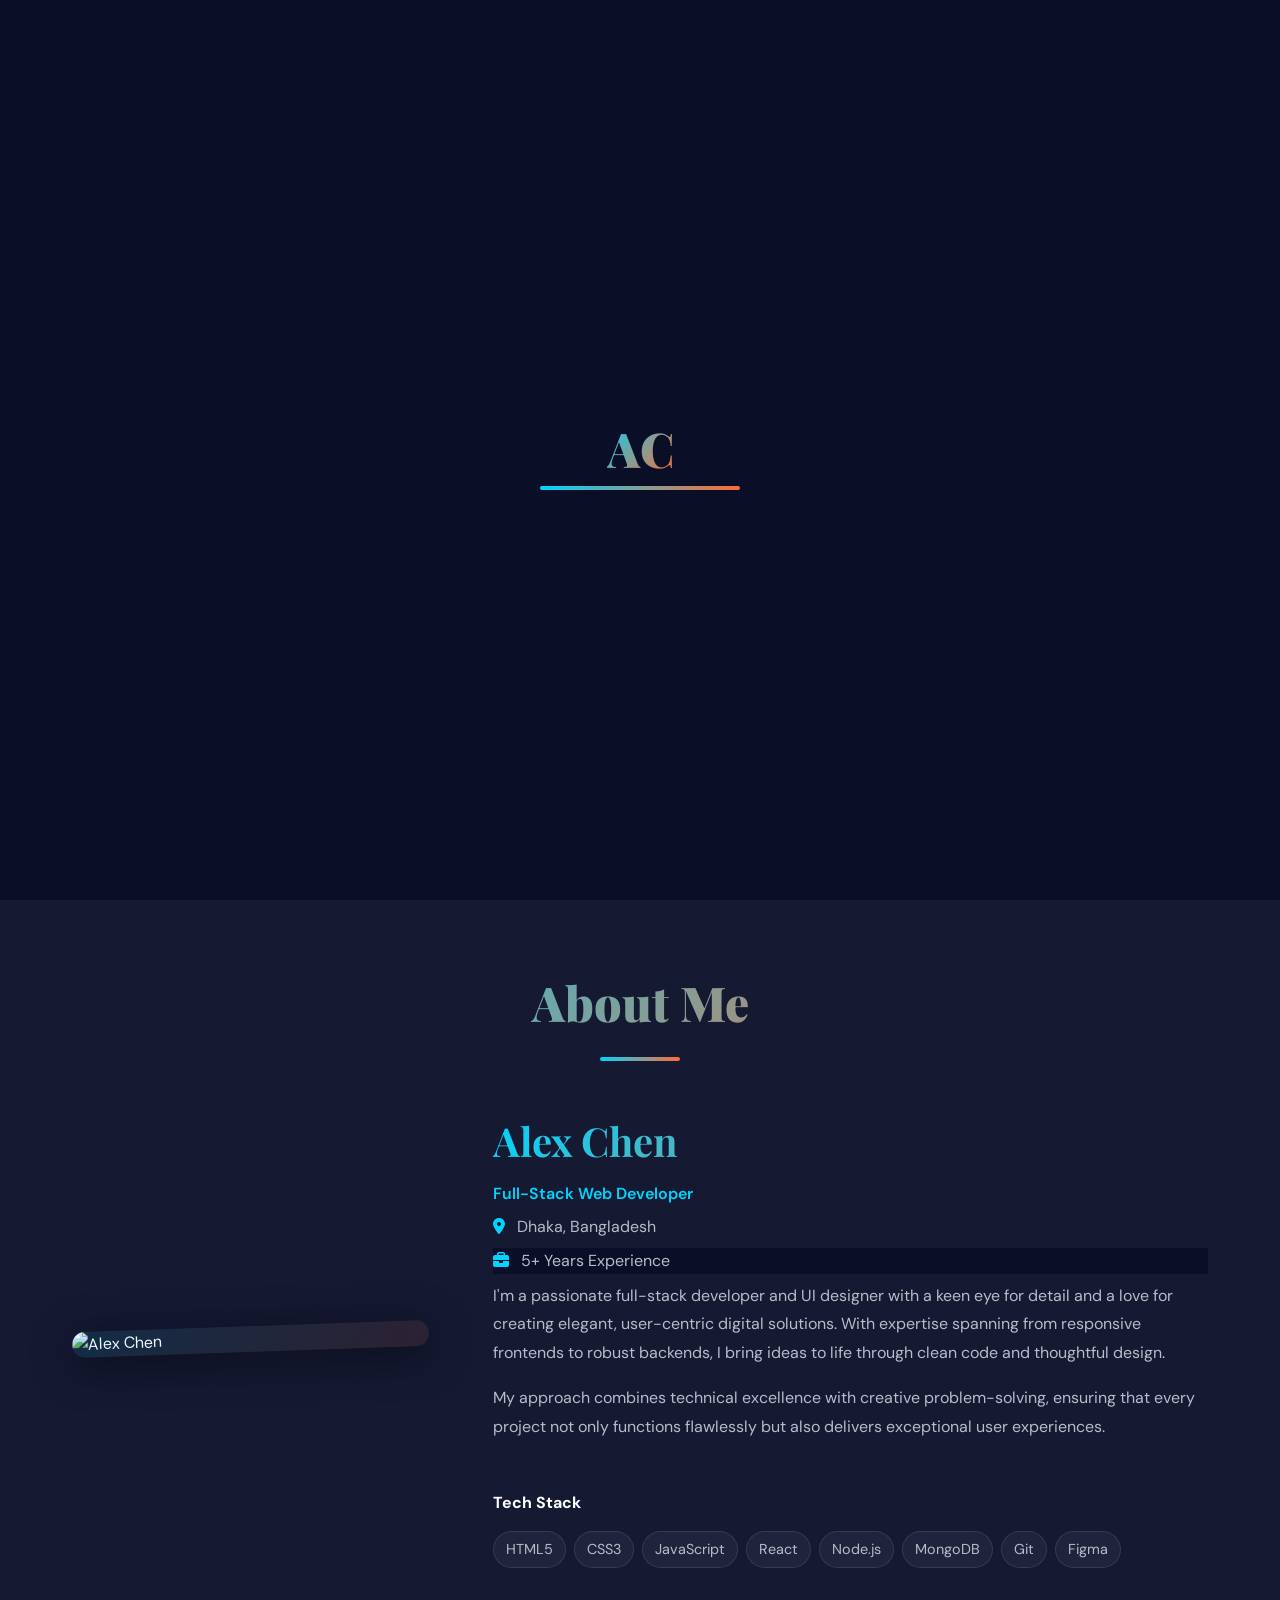
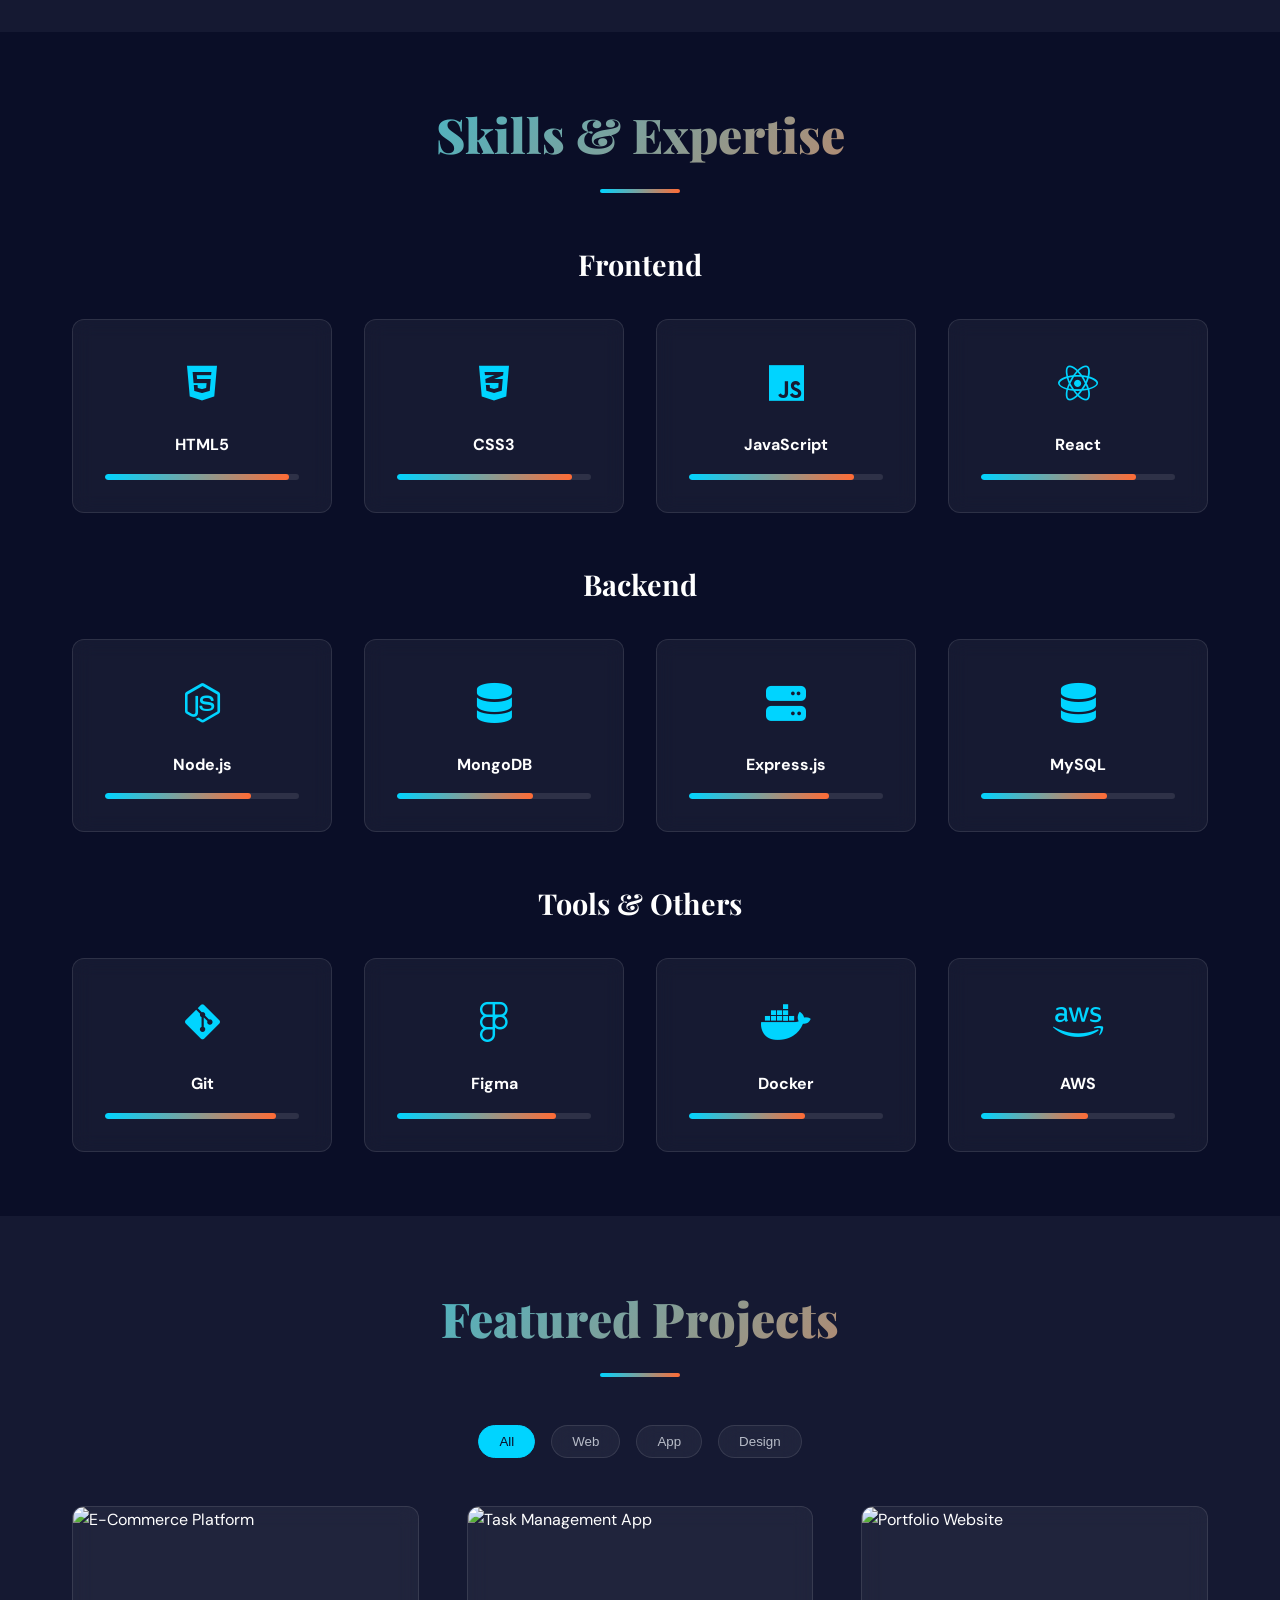
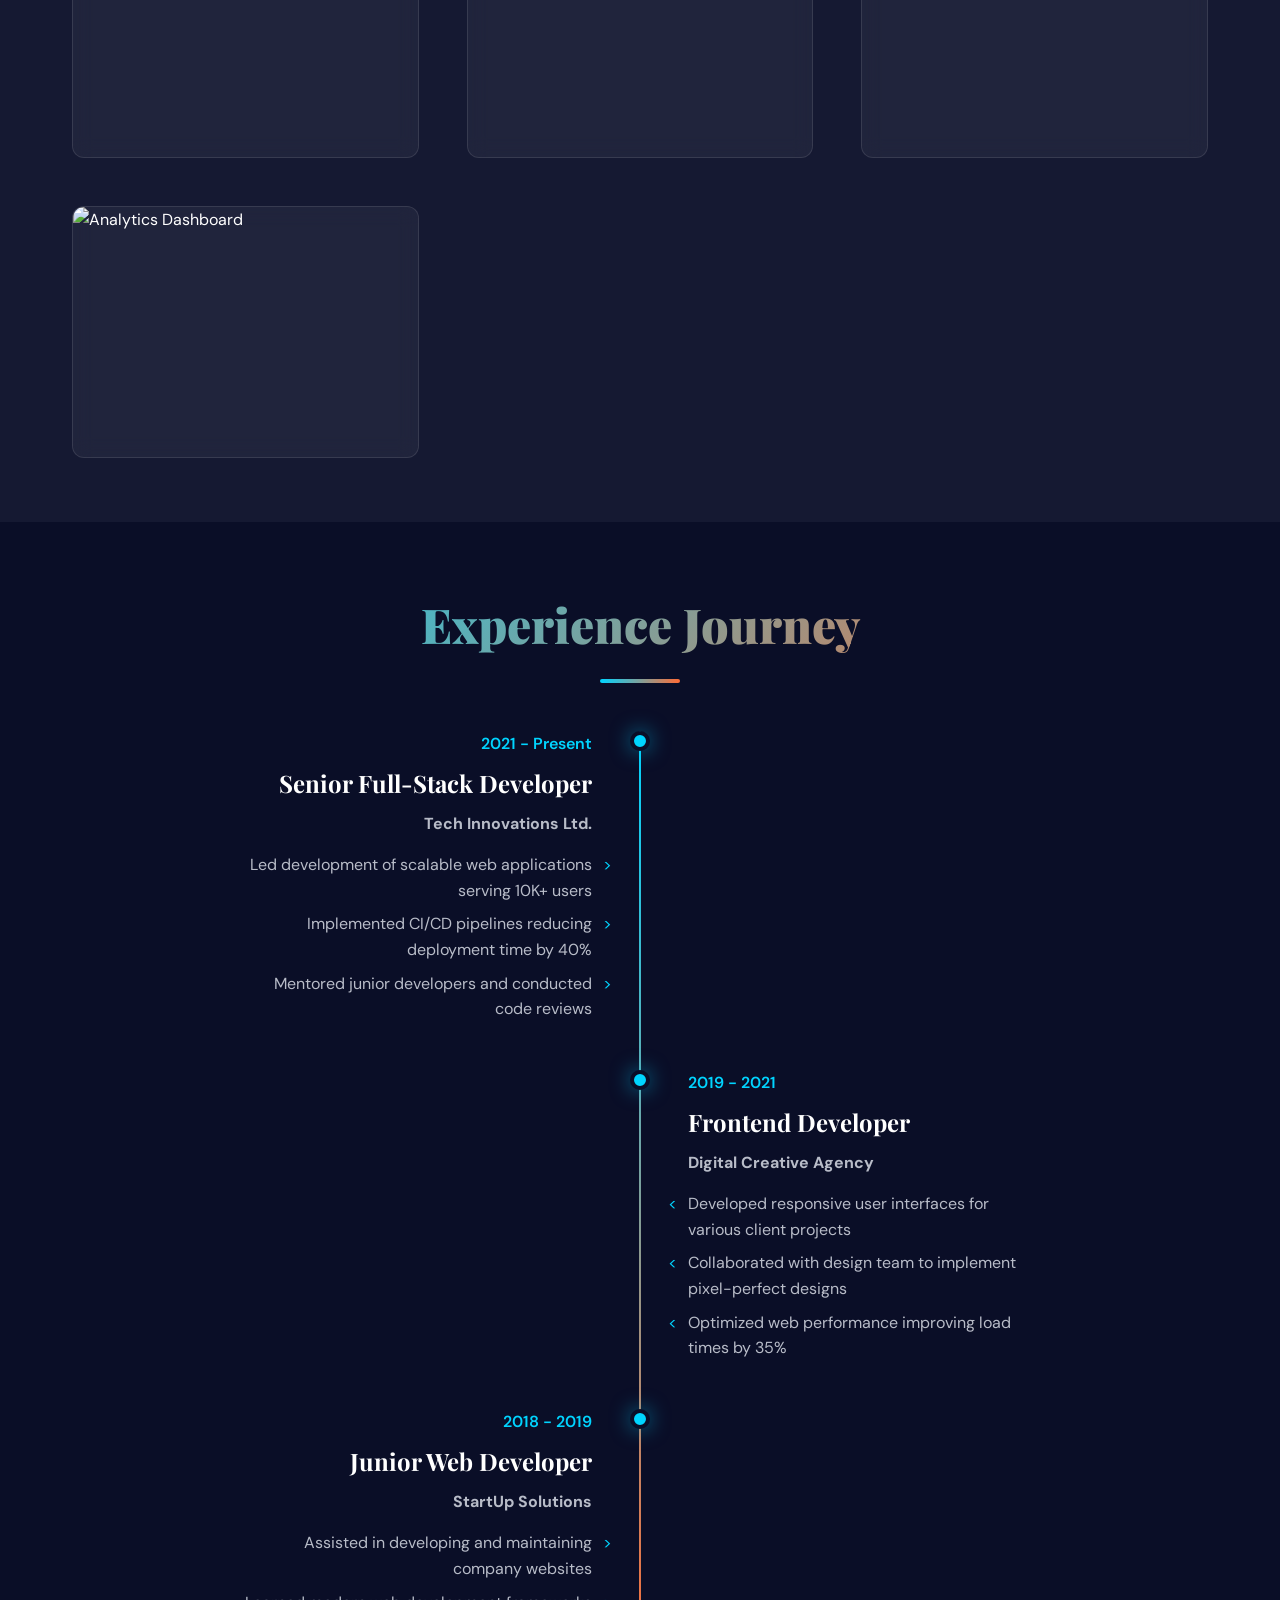
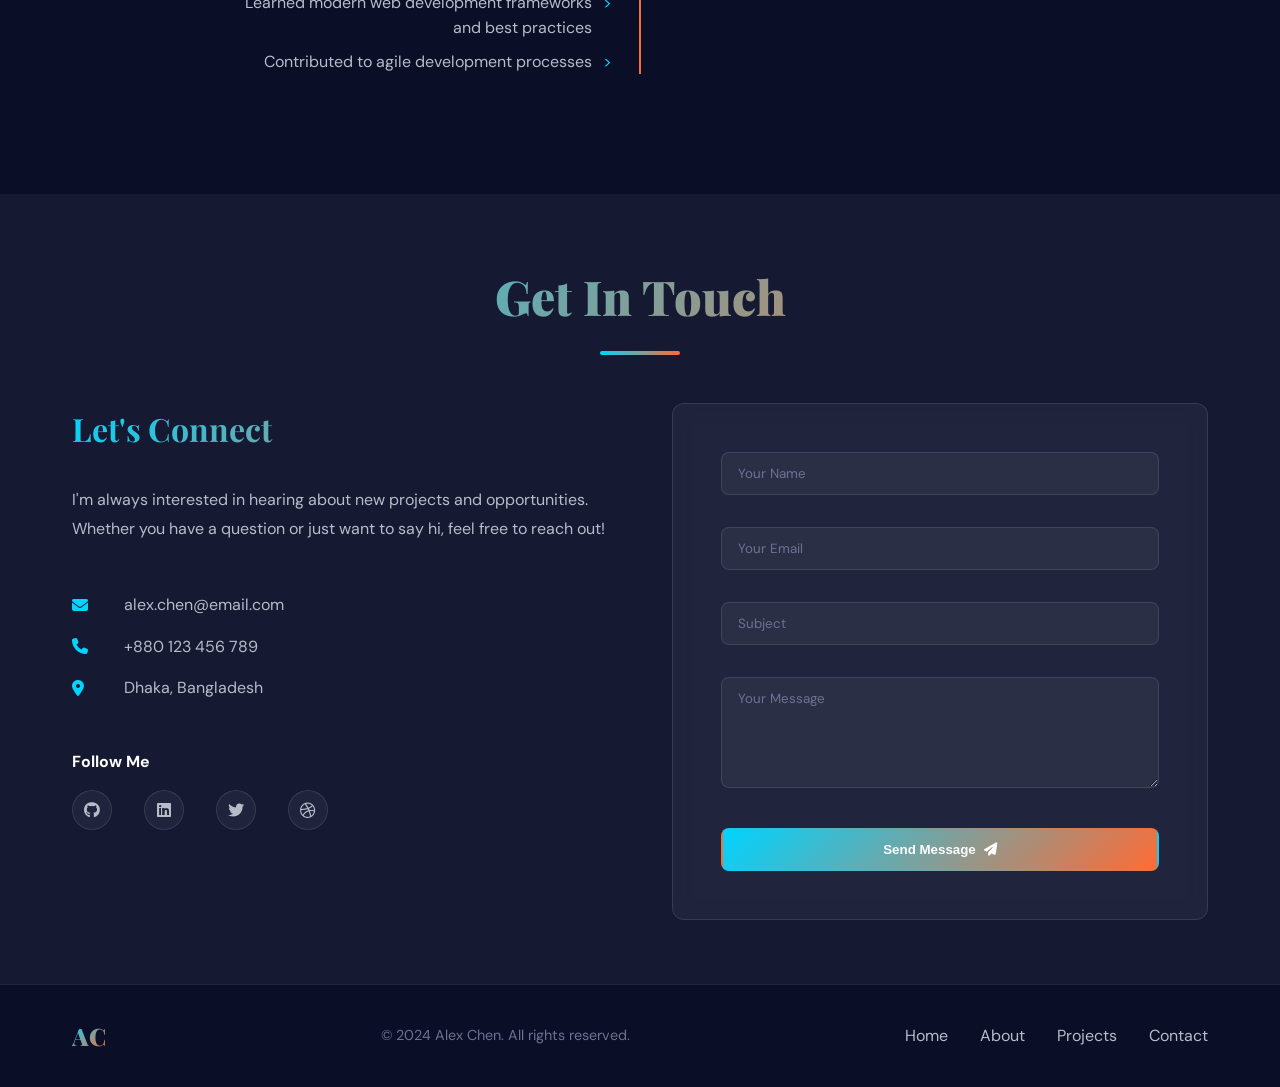
==== commit 42782ed9: "Update portfolio-single-file.html" ====
--- a/portfolio-single-file.html
+++ b/portfolio-single-file.html
@@ -3,7 +3,7 @@
 <head>
     <meta charset="UTF-8">
     <meta name="viewport" content="width=device-width, initial-scale=1.0">
-    <title>Alex Chen - Full-Stack Developer & UI Designer</title>
+    <title>Md Mahathir Mahmud - Full-Stack Developer & UI Designer</title>
     <link rel="preconnect" href="https://fonts.googleapis.com">
     <link rel="preconnect" href="https://fonts.gstatic.com" crossorigin>
     <link href="https://fonts.googleapis.com/css2?family=Playfair+Display:wght@400;700;900&family=DM+Sans:wght@300;400;500;600;700&display=swap" rel="stylesheet">
